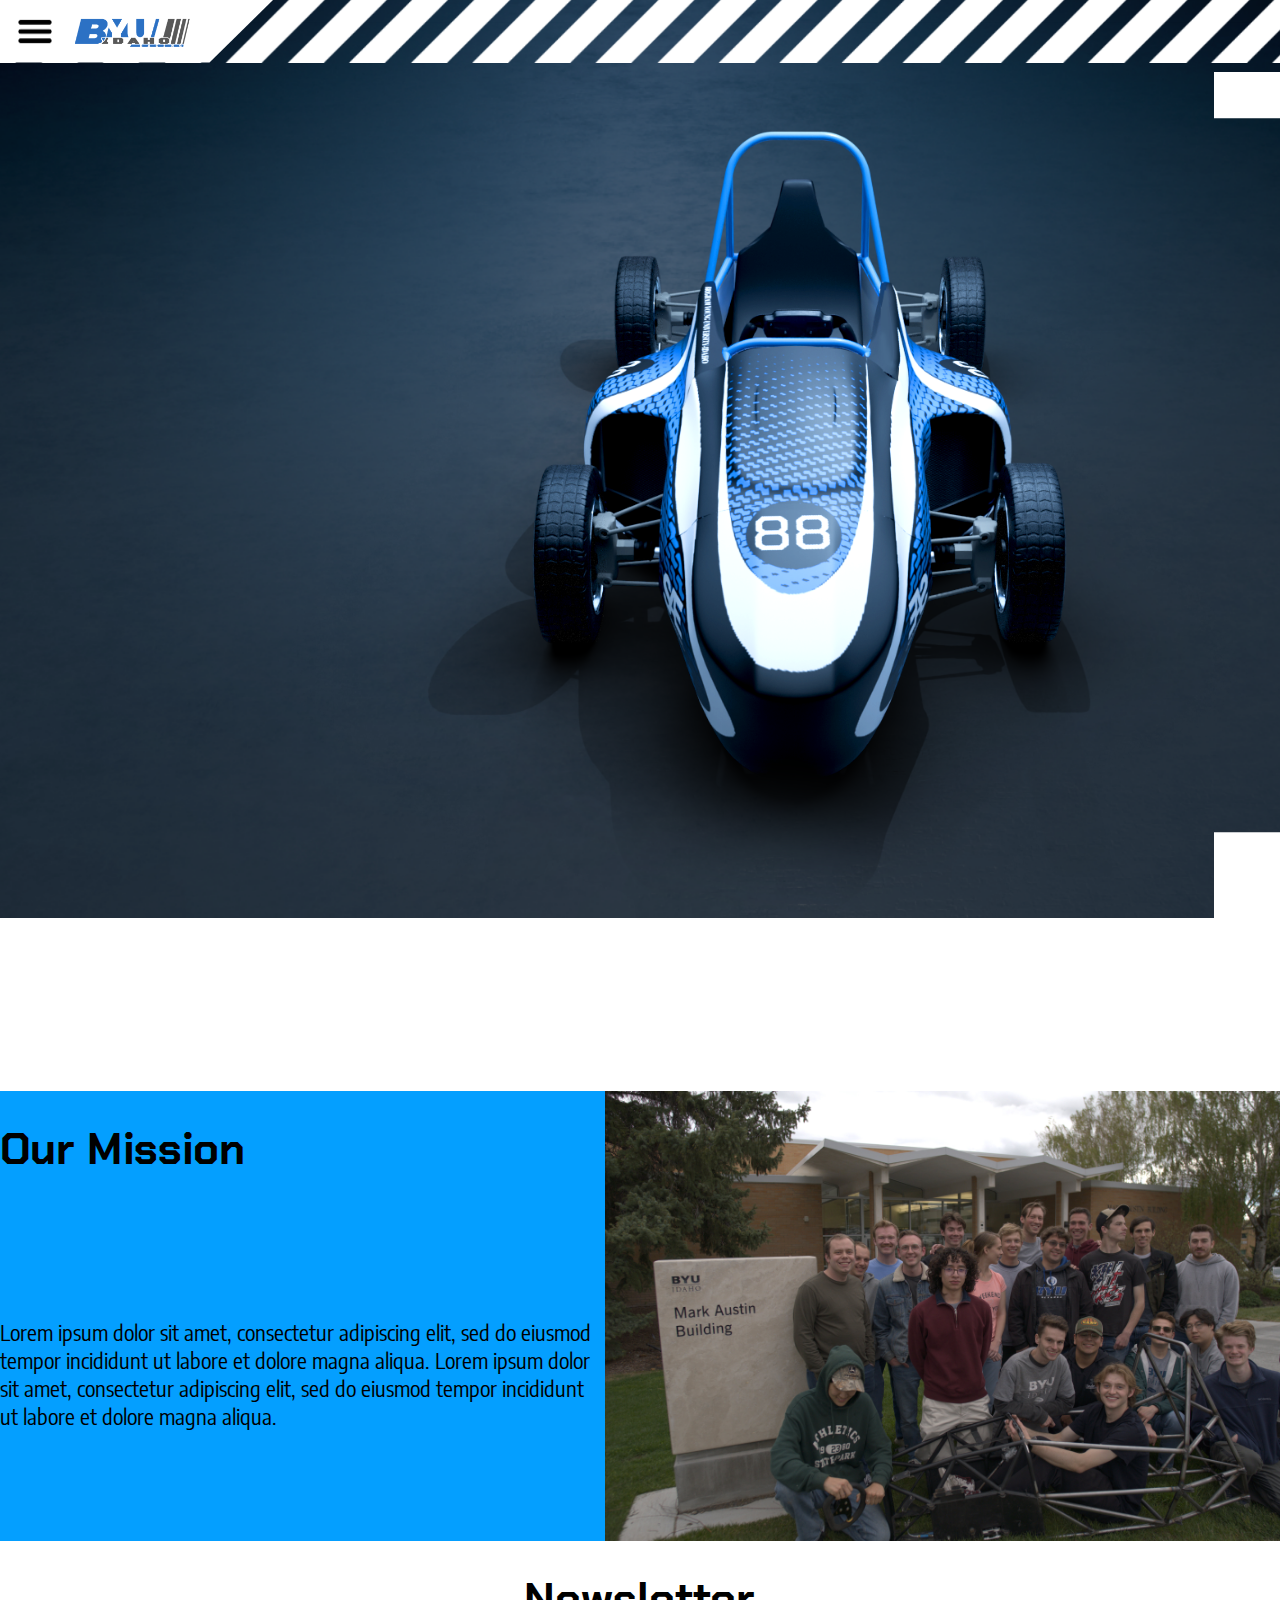
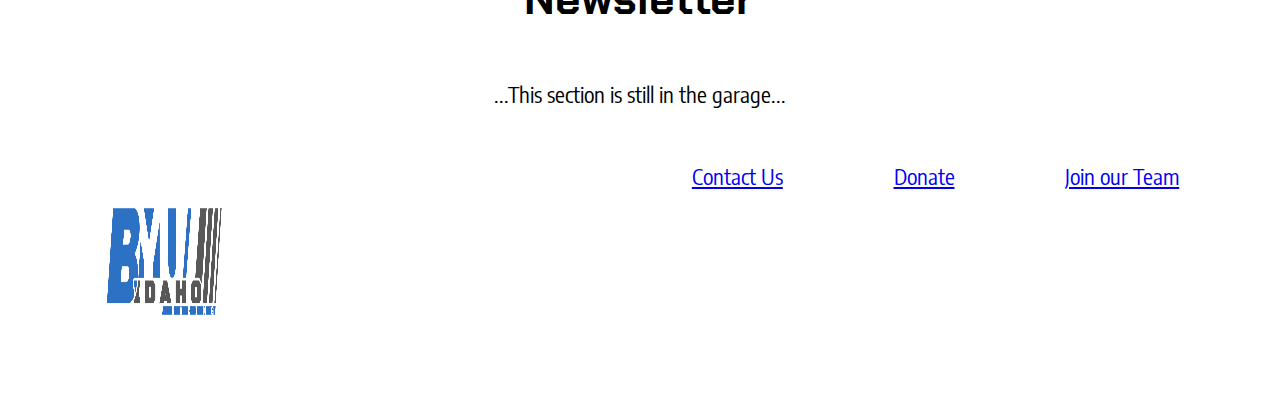
==== formula_racing-main/formula_racing-main/index.html @ cc1247b5 "Add files via upload" ====
<!DOCTYPE html>
<html lang="en">
<head>
    <meta charset="UTF-8">
    <meta name="viewport" content="width=device-width, initial-scale=1.0">
    <title>BYU-Idaho Racing</title>
    <link rel="stylesheet" type="text/css" href="styles/styles.css">
    <link rel="preconnect" href="https://fonts.googleapis.com">
    <link rel="preconnect" href="https://fonts.gstatic.com" crossorigin>
    <link href="https://fonts.googleapis.com/css2?family=Chakra+Petch:ital,wght@0,300;0,400;0,500;0,600;0,700;1,300;1,400;1,500;1,600;1,700&family=Encode+Sans+Condensed:wght@300&family=Montserrat:ital,wght@0,100..900;1,100..900&display=swap" rel="stylesheet">
</head>
<body>
    <div id="content">
    <header>
        <div class="HeaderBar">
            <img class="menuimg" src="images/Hamburger_icon.svg.png" alt="Menu">
            <img class="logo" src="images/BYU_Idaho_Racing_Logo_V2.webp" alt="BYU-Idaho Racing Logo">
        </div>
    </header>
    <div id="CarAnim"><div class=titlecontainer><h1>BYU IDAHO RACING</h1></div></div>
    <div class="AnimBars"></div>
    <div class="AnimBars2"></div>
    <div id="hero">
        
        <div id="hero-box">
            <img id="car-img" src="images/carrender.png" alt="BYU-I Car">    
        </div>
        <section class="AboutUs">
            <h2 class="aboutus_home">
                ABOUT US 
            </h2>
            <p class="aboutus_home_msg">
                Lorem ipsum dolor sit amet, consectetur adipiscing elit, sed do eiusmod tempor incididunt ut labore et dolore magna aliqua. 
            </p>
            <p class="aboutus_home_msg">
                Lorem ipsum dolor sit amet, consectetur adipiscing elit, sed do eiusmod tempor incididunt ut labore et dolore magna aliqua. 
            </p>
        </section>
    </div>
    <main class="home_display">
        <section class="mission">
            <h1 class="mission_h1">Our Mission</h1>
            <img class="teamphoto" src="images/teamphoto.jpg" alt="Team Picture ">
            <p class="mission_msg">Lorem ipsum dolor sit amet, consectetur adipiscing elit, sed do eiusmod tempor incididunt ut labore et dolore magna aliqua. Lorem ipsum dolor sit amet, consectetur adipiscing elit, sed do eiusmod tempor incididunt ut labore et dolore magna aliqua.</p>
        </section>
        <section class="newsletter">
            <h1 class="newsletter_h1">Newsletter</h1>
            <p class="newsletter_msg">...This section is still in the garage...</p>
        </section>
    </main>
    <footer>
        <img class="logo" src="images/BYU_Idaho_Racing_Logo_V2.webp" alt="BYU-Idaho Racing Logo">
        <p>&copy; 2024</p>
        <div class="social">
            <a href="https://www.instagram.com/byui.formula.racing/">
                <img class="socials" src="images/insta_icon.png" target="_blank" alt="Instagram Icon">
            </a>
        </div>
        <p><a href="#">Contact Us</a></p>
        <p><a href="#">Donate</a></p>
        <p><a href="#">Join our Team</a></p>

    </footer>
    </div>
</body>
</html>
---- formula_racing-main/formula_racing-main/styles/styles.css ----
@import url('https://fonts.googleapis.com/css2?family=Chakra+Petch:ital,wght@0,300;0,400;0,500;0,600;0,700;1,300;1,400;1,500;1,600;1,700&family=Encode+Sans+Condensed:wght@300&family=Montserrat:ital,wght@0,100..900;1,100..900&display=swap');

#content{
    --heading-font: "Chakra Petch" ;
    --paragraph-font: "Encode Sans Condensed", Montserrat;
    font-size: 22px;
    color: white;
    margin: 0;
    padding: 0;



}
html{
    overflow-y: hidden;
    animation: scrollprevent 1.5s linear forwards;
    animation-delay: 1s;
    overflow-x: hidden;
}
/* #content:root{
    --heading-font: static("Chakra Petch") ;
    --paragraph-font: static("Encode Sans Condensed"), Montserrat;
    font-size: 22px;
} */
/* p{
    --paragraph-font: static("Encode Sans Condensed"), Montserrat; 
} */
body{
    margin: 0;
    padding: 0;
    font-family: "Encode Sans Condensed", Montserrat;
    background-color: rgb(255, 255, 255) ;
    max-width: 100vw;

}
h1, h2, h3, h4{
    font-family: "Chakra Petch" ;
}
header{
    position: fixed;
    background-image: url("BannerBackground.png"); 
    width: 101%; height: 62.5px;

    background-size: auto 101%;

    background-position: bottom 0px right -62.5px;
    height: 62.5px;
    width: 100vw;
    top: 0px;
    z-index: 10;
    background-color: rgba(7, 43, 82, 0);
    animation: colorIn 1s forwards;
}
@keyframes colorIn{
    100%{
        background-color: rgba(7, 43, 82, 1);
    }
}
.logo{
    width: 126px;
    margin-top: -2px;
    margin-left: 10px;
}
.menuimg{
    width: 37.5px;
    margin-bottom: 18.5px;
    margin-left: 16px;

}

.HeaderBar{
clip-path: polygon(0px 0px, 273px 0px, 209.5px 62.5px, 0px 62.5px);
background-color: rgb(255, 255, 255);
}

#CarAnim{
    background-color: rgb(255, 255, 255);
    top: 8vh;
    width: 174vh;
    height: 103vh;
    right: -1500px;
    position: fixed;
    z-index: 4;
    clip-path: polygon(0% 0%, 100% 0%, 100% 92%, -50% 92%, 0% 82%, 
    7vw 82%, 10vw 77%, 80% 77%, 90% 59%, 90% 23%, 80% 5%, 0% 5%);
    animation: slideTop 1.5s forwards;
    animation-delay: 1s;
    overflow-x:hidden;
    overflow-y: hidden;
}
.titlecontainer{
    width: 584px;
    height: 37px;
    margin-top: 79vh;
    margin-left: 11vw;
    font-family: Chakra Petch;
    text-align: center;
    padding: 0px;
    color: rgba(7, 43, 82, 1);
    font-size: 3vh;
    letter-spacing: 0.65vw;
}

@keyframes slideTop{
    100% {
        transform: translateX(-1500px);
        position: absolute;
          }
        }
@keyframes scrollprevent{
    100%{
    overflow-y: visible;
    }
}



.AnimBars{
    position:absolute;
    z-index: 3;
    top: -13.2vh;
    left: 0px;
    width: 100vw;
    height: 13.2vh;
    background-color: white;
    animation: slideUp 1s forwards;
}
@keyframes slideUp{
    100% {
        transform: translateY(13.2vh);
          }
        }


.AnimBars2{
    position: absolute;
    z-index: 3;
    top: 102.4vh;
    left: 0px;
    width: 100vw;
    height: 10.5vh;
    background-color: white;


animation: slideDown 1s forwards;
}

@keyframes slideDown{
    100% {
        transform: translateY(-10vh);
          }
        }
#hero{
    display: grid;
    grid-template-columns: repeat(3,1fr);
    background-color: rgb(255, 255, 255);
    width: 100vw;
    height: 102vh;
    overflow: hidden;
    background-image: url(WebsiteRenderBackground.png);
    background-size: auto 145%;
    background-position: center;
    background-repeat: no-repeat;
}

#hero-box{
    width: 100vw;
    height: 102vh;
    z-index: 2;
    position: absolute;
    text-align: center;
}
.AboutUs{
    margin-right: 4vw;
    margin-left: 4vw;
    animation: FadeIn 2.5s forwards;
    animation-delay: 1s;
    opacity: 0%;
}
@keyframes FadeIn{
    100%{
        opacity: 100%;
    }
}

#car-img{
    margin-top: 20px;
    width: 175vh;
    height: 100vh;
    left: 40px;
    animation: shrinkcar 1.5s forwards;
    animation-delay: 1s;
}
@keyframes shrinkcar{
    100%{
        transform: scale(0.8,0.8) translateY(-4vh);
    }
}
#background-img{
    width: 100%;
    height: 107vh;
    z-index: 1;
}
.aboutus_home{
    grid-column: 1/2 ;
    margin-top: 200px;
}
.home_display{
    margin-top: 200px;
    /* display: grid; */
    /* grid-template-rows: repeat(2, 1fr); */
}
.mission{
    margin-top: -27px;
    background-color: #049fff;
    grid-row: 1/2;
    display: grid;
    grid-template-columns: repeat(2, 1fr);
}
.mission_h1{
    grid-row: 1/2;
}
.mission_msg{
    grid-row: 2/3;
}
.mission_h1, .mission_msg{
    color: black;
    grid-column: 1/2;
}
.teamphoto{
    grid-row: 1/3;
    height: 450px;
    width: auto;
    margin-left: auto;
    /* margin-right: auto; */
}
.newsletter{
    background-color: white;
    grid-row: 2/3;
    display: grid;
    grid-template-columns: repeat(3, 1fr);
}
.newsletter_h1{
    color: black;
    grid-column: 2/3;
    text-align: center;
}
.newsletter_msg{
    color: black;
    grid-column: 2/3;
    grid-row: 2/3;
    text-align: center;
}
footer{
    background-image: url(images/WebsiteRenderBackground.png);
    height: 30vh;
    display: flex;
    flex-direction: row;
    justify-content: space-evenly;
}
footer p{
    padding: 10px;
}
.socials{
    width: 100px;
    height: 100px;  
}
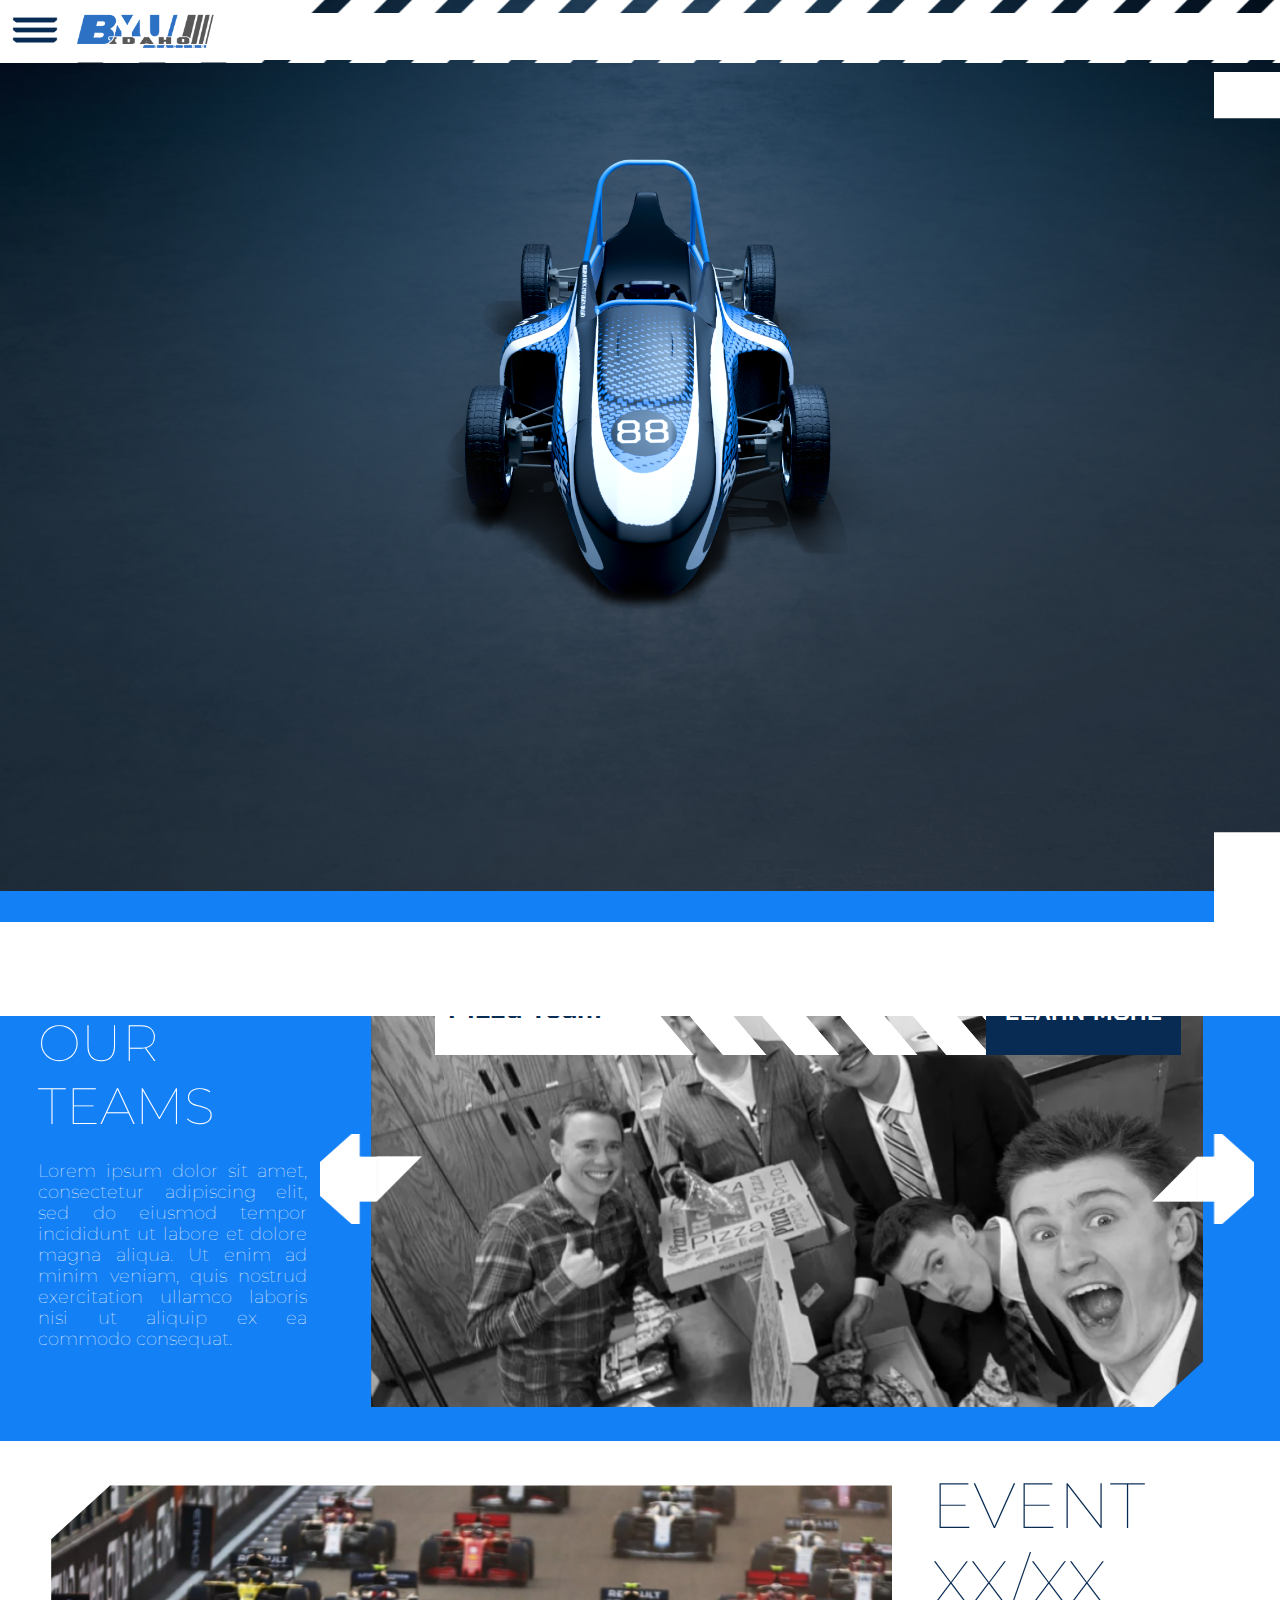
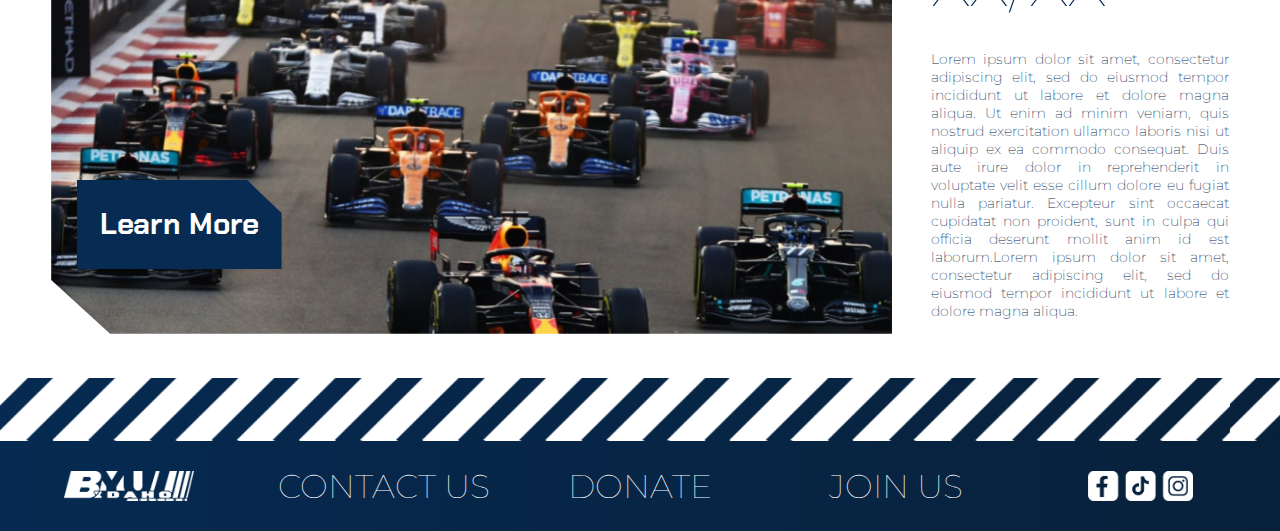
==== commit 929017a4: "Add files via upload" ====
--- a/formula_racing-main/formula_racing-main/index.html
+++ b/formula_racing-main/formula_racing-main/index.html
@@ -12,31 +12,175 @@
 <body>
     <div id="content">
     <header>
+        <div id="mySidenav" class="sidenav">
+                <a href="javascript:void(0)" class="closebtn" onclick = "closeNav()">&times;</a>
+                <div class="navMain">
+                <div class="navcontainer">
+                    <a class="navbutton" href="aboutus.html">ABOUT US</a>
+                    <a class="navbutton" href="team.html">MEET OUR TEAM</a>
+                    <a class="navbutton" href="media.html">MEDIA AND EVENT</a>
+                    <a class="navbutton" href="contact.html">CONTACT & FAQS</a>
+                </div>
+                
+            </div>
+        </div>
+        <span class="menuicon" style="font-size:30px;cursor:pointer" onclick="openNav()"><img class="navicon" src="images/Hamburger_icon.svg.png" alt=""></span>
+
+        <script>
+            window.onbeforeunload = function () {
+                window.scrollTo(0, 0);
+            }
+
+            function openNav() {
+                document.getElementById("mySidenav").style.width = "100%";
+                document.body.style.backgroundColor = "rgba(7,43,82,0.4)";
+            }
+
+            /* Set the width of the side navigation to 0 and the left margin of the page content to 0, and the background color of body to white */
+            function closeNav() {
+                document.getElementById("mySidenav").style.width = "0";
+                document.body.style.backgroundColor = "white";
+            }
+
+            let slideIndex = 1;
+            showSlides(slideIndex);
+
+            function plusSlides(n) {
+            showSlides(slideIndex += n);
+            }
+
+            function currentSlide(n) {
+            showSlides(slideIndex = n);
+            }
+
+            function showSlides(n) {
+            let i;
+            let slides = document.getElementsByClassName("MySlides");
+            let dots = document.getElementsByClassName("dot");
+            if (n > slides.length) {slideIndex = 1}    
+            if (n < 1) {slideIndex = slides.length}
+            for (i = 0; i < slides.length; i++) {
+                slides[i].style.display = "none";  
+            }
+            for (i = 0; i < dots.length; i++) {
+                dots[i].className = dots[i].className.replace(" active", "");
+            }
+            slides[slideIndex-1].style.display = "block";  
+            dots[slideIndex-1].className += " active";
+            }
+
+            
+        </script>
         <div class="HeaderBar">
-            <img class="menuimg" src="images/Hamburger_icon.svg.png" alt="Menu">
-            <img class="logo" src="images/BYU_Idaho_Racing_Logo_V2.webp" alt="BYU-Idaho Racing Logo">
+            <a href="index.html" id="logo_link">
+                <img class="logo" src="images/BYU_Idaho_Racing_Logo_V2.webp" alt="BYU-Idaho Racing Logo">
+            </a>
         </div>
     </header>
+    <div class="headerbottom"></div>
+    
     <div id="CarAnim"><div class=titlecontainer><h1>BYU IDAHO RACING</h1></div></div>
     <div class="AnimBars"></div>
     <div class="AnimBars2"></div>
-    <div id="hero">
-        
+
+    <div id="hero">            
         <div id="hero-box">
+            <div id="car-imgContainer">         
+                <section id="CarHover">
+                    <h2 class="ChassisHeader">VIKING-I CHASSIS</h2>
+                <p class="CarHoverText">
+                    Check out the groundbreaking Viking-I Chassis design created by students here at BYU-Idaho.
+                </p>
+                <a class="LearnMoreChassis" href="#">LEARN MORE</a>
+            </section>
             <img id="car-img" src="images/carrender.png" alt="BYU-I Car">    
-        </div>
-        <section class="AboutUs">
+        </div>  
+        </div>
+        <section id="Aboutus">
             <h2 class="aboutus_home">
                 ABOUT US 
             </h2>
             <p class="aboutus_home_msg">
-                Lorem ipsum dolor sit amet, consectetur adipiscing elit, sed do eiusmod tempor incididunt ut labore et dolore magna aliqua. 
+                Lorem ipsum dolor sit amet, consectetur adipiscing elit, 
+                sed do eiusmod tempor incididunt ut labore et dolore magna aliqua. 
+                Ut enim ad minim veniam, quis nostrud exercitation ullamco laboris 
+                nisi ut aliquip ex ea commodo consequat. Duis aute irure dolor in
+                 reprehenderit in voluptate velit esse cillum dolore eu fugiat nulla pariatur. 
+                 Excepteur sint occaecat cupidatat non proident, sunt in culpa qui officia
+                  deserunt mollit anim id est laborum. 
             </p>
-            <p class="aboutus_home_msg">
-                Lorem ipsum dolor sit amet, consectetur adipiscing elit, sed do eiusmod tempor incididunt ut labore et dolore magna aliqua. 
+        </section>
+    </div>
+
+    <div class="TeamHolder">
+        <div class="TeamText">
+            <h2>
+                MEET OUR TEAMS
+            </h2>
+            <p>
+                Lorem ipsum dolor sit amet, consectetur adipiscing elit, 
+                sed do eiusmod tempor incididunt ut labore et dolore magna aliqua. 
+                Ut enim ad minim veniam, quis nostrud exercitation ullamco laboris 
+                nisi ut aliquip ex ea commodo consequat.
             </p>
-        </section>
-    </div>
+        </div>
+        <div class="ArrowContainer">
+            <a onclick="plusSlides(1)" class="NextArrow">
+            </a>
+            <a onclick="plusSlides(-1)" class="PrevArrow">
+                
+            </a>
+    </div>
+        <section class="CarouselTeam">
+            <div class="CarouselContainer">
+            
+                    <div class="MySlides fade">
+                        <div class="TeamContainer">
+                        <div class="TeamHeader"><h3>
+                            Pizza Team
+                        </h3>
+                    </div>
+                        <a class="LearnTeam" href="#">
+                            LEARN MORE
+                        </a>
+                        <img src="images/Pizza Team.png" id="PizzaTeam" alt="PizzaTeam">
+                        </div>
+                    </div>
+
+                    
+                    <div class="MySlides fade">
+                        <div class="TeamContainer">
+                        <div class="TeamHeader"><h3>
+                            Team 2
+                        </h3>
+                    </div>
+                        <a class="LearnTeam" href="#">
+                            LEARN MORE
+                        </a>
+                        
+                        </div>
+                    </div>
+
+                    
+                    <div class="MySlides fade">
+                        <div class="TeamContainer">
+                        <div class="TeamHeader"><h3>
+                            Team 3
+                        </h3>
+                    </div>
+                        <a class="LearnTeam" href="#">
+                            LEARN MORE
+                        </a>
+                        
+                        </div>
+                    </div>
+
+                </div>
+        </section>
+    </div>
+
+
+<!--
     <main class="home_display">
         <section class="mission">
             <h1 class="mission_h1">Our Mission</h1>
@@ -49,18 +193,54 @@
         </section>
     </main>
     <footer>
-        <img class="logo" src="images/BYU_Idaho_Racing_Logo_V2.webp" alt="BYU-Idaho Racing Logo">
+        <a href="index.html">
+            <img class="logo" src="images/WhiteLogo.png" alt="BYU-Idaho Racing Logo">
+        </a>
         <p>&copy; 2024</p>
-        <div class="social">
-            <a href="https://www.instagram.com/byui.formula.racing/">
-                <img class="socials" src="images/insta_icon.png" target="_blank" alt="Instagram Icon">
-            </a>
-        </div>
-        <p><a href="#">Contact Us</a></p>
-        <p><a href="#">Donate</a></p>
-        <p><a href="#">Join our Team</a></p>
+        <div class="ftr_logo">
+            <a href="https://www.instagram.com/byui.formula.racing/" target="_blank">
+                <img class="socials" src="images/insta_icon.png"  alt="Instagram Icon">
+            </a>
+        </div>
+        <p><a href="contact.html">Contact Us</a></p>
+        <p><a href="team.html">Join our Team</a></p>
 
     </footer>
     </div>
+    -->
+
+<section class="Event">
+    <div class="EventHero">
+        <a href="#" class="LearnMoreEvent">
+            Learn More
+        </a>
+    </div>
+    <div class="EventText">
+        <h2>
+            EVENT
+            <br>
+            XX/XX
+        </h2>
+        <p>
+            Lorem ipsum dolor sit amet, consectetur adipiscing elit, sed do eiusmod tempor incididunt ut labore et dolore magna 
+            aliqua. Ut enim ad minim veniam, quis nostrud exercitation ullamco laboris nisi ut aliquip ex ea commodo consequat. 
+            Duis aute irure dolor in reprehenderit in voluptate velit esse cillum dolore eu fugiat nulla pariatur. Excepteur
+             sint occaecat cupidatat non proident, sunt in culpa qui officia deserunt mollit anim id est laborum.Lorem ipsum
+              dolor sit amet, consectetur adipiscing elit, sed do eiusmod tempor incididunt ut labore et dolore magna aliqua.
+        </p>
+    </div>
+</section>
+
+
+<footer>
+    <div class="FooterTop"></div>
+<div class="LogoFooter"></div>
+<a href="#" class="FooterItem">CONTACT US</a>
+<a href="#" class="FooterItem">DONATE</a>
+<a href="#" class="FooterItem">JOIN US</a>
+<a href="#" class="Socials"></a>
+</footer>
+
+</div>
 </body>
 </html>--- a/formula_racing-main/formula_racing-main/styles/styles.css
+++ b/formula_racing-main/formula_racing-main/styles/styles.css
@@ -7,9 +7,6 @@
     color: white;
     margin: 0;
     padding: 0;
-
-
-
 }
 html{
     overflow-y: hidden;
@@ -17,61 +14,222 @@
     animation-delay: 1s;
     overflow-x: hidden;
 }
-/* #content:root{
-    --heading-font: static("Chakra Petch") ;
-    --paragraph-font: static("Encode Sans Condensed"), Montserrat;
-    font-size: 22px;
-} */
-/* p{
-    --paragraph-font: static("Encode Sans Condensed"), Montserrat; 
-} */
 body{
     margin: 0;
     padding: 0;
     font-family: "Encode Sans Condensed", Montserrat;
-    background-color: rgb(255, 255, 255) ;
     max-width: 100vw;
-
 }
 h1, h2, h3, h4{
     font-family: "Chakra Petch" ;
 }
+.HeaderBar{
+    clip-path: polygon(0px 0px, 233px 0px, 170.5px 62.5px, 0px 62.5px);
+    background-color: rgb(255, 255, 255);
+    }
+
+.LearnMoreChassis{
+    width:13vw;
+    text-align: center;
+    padding-left: 0.8vw;
+    padding-right: 0.8vw;
+    padding-top: 1.5vw;
+    padding-bottom: 1.5vw;
+    margin-left: 3vw;
+    clip-path: polygon(0% 0%, 88% 0%, 126% 100%, 100% 97%, 0% 97%);
+    background-color: white;
+    font-family: Chakra Petch;
+    text-decoration: none;
+    color:#072b52;
+    z-index: 2;
+    font-weight: 1000;
+    font-size: 2vw;
+    position: relative;
+    margin-top: 10vh;
+    display: block;
+}
+
+.ChassisHeader{
+    font-family: Montserrat;
+    font-weight: 100;
+    margin-left: 3vw;
+}
 header{
     position: fixed;
-    background-image: url("BannerBackground.png"); 
-    width: 101%; height: 62.5px;
-
+    background-image: url(BannerBackground.png);
+    width: 100%;
+    height: 62.5px;
     background-size: auto 101%;
 
     background-position: bottom 0px right -62.5px;
-    height: 62.5px;
-    width: 100vw;
     top: 0px;
     z-index: 10;
     background-color: rgba(7, 43, 82, 0);
+
     animation: colorIn 1s forwards;
-}
+
+    display: grid;
+    grid-template-columns: 70px 233px auto;
+}
+
+.headerbottom{
+    width: 100%;
+    height: 47px;
+    animation: headershadow linear forwards;
+    animation-timeline: scroll(y);
+    
+    position: fixed;
+    margin-left: 0px;
+    margin-top: 12.5px;
+    background-color: white;
+    z-index: 9;
+}
+
+.CarHoverText{
+    margin-left: 3vw;
+    width: 25vw;
+}
+#CarHover{
+    width: 0vw;
+    height: 50vh;
+    background-color:#1480f5;
+    margin-top: 13vh;
+    margin-left: 2vw;
+    transition: 1s ease;
+    overflow: hidden;
+    box-shadow: 10px 0px 30px #000000;
+    font-family: Montserrat;
+    font-weight: 100;
+    text-align: justify;
+    text-justify: inter-word;
+    box-sizing: border-box;
+}
+
+#car-imgContainer:hover #CarHover{
+    width: 45vw;
+   
+}
+
+
+
+
+@keyframes headershadow{
+    5%{
+    box-shadow: 0px 5px 98px black;
+    height: 40px
+    }
+    100%{
+    box-shadow: 0px 5px 98px black;
+    height: 40px 
+    }
+}
+
+.headerbottom-scrolled {
+    transform: translateY(-20px); /* Moves the header up slightly */
+  }
 @keyframes colorIn{
-    100%{
-        background-color: rgba(7, 43, 82, 1);
+    100%{background-color: #072b52;
     }
 }
 .logo{
-    width: 126px;
-    margin-top: -2px;
-    margin-left: 10px;
-}
-.menuimg{
-    width: 37.5px;
-    margin-bottom: 18.5px;
-    margin-left: 16px;
-
-}
-
-.HeaderBar{
-clip-path: polygon(0px 0px, 273px 0px, 209.5px 62.5px, 0px 62.5px);
-background-color: rgb(255, 255, 255);
-}
+    grid-column: 2/3;
+    width: 150px; /*Change to a relative value*/
+    margin-top: -10px;
+}
+span{
+    grid-column: 1/2;
+    margin-top: 10px;
+}
+.menuicon{
+    background-color: white;
+    margin-top: 0px;
+    padding: 9.5px;
+    height: 62.5px;
+    box-sizing: border-box;
+}
+/* SIDEBAR NAVIGATION WITH OPACITY */
+
+.navicon{
+    width: 50px;
+    height: 40px;
+}
+
+.sidenav {
+    height: 100%; /* 100% Full-height */
+    width: 0;
+    position: fixed; /* Stay in place */
+    z-index: 1; /* Stay on top */
+    top: 0; /* Stay at the top */
+    left: 0;
+    background-image: linear-gradient(to right, rgba(0,0,0,0.5), rgba(0,0,0,0));
+    overflow-x: hidden; /* Disable horizontal scroll */
+    padding-top: 60px; /* Place content 60px from the top */
+    transition: 0.5s; /* 0.5 second transition effect to slide in the sidenav */
+    right: 25px;
+    font-size: 36px;
+    margin-left: 0px;
+}
+
+.navMain{
+    width: 250px; 
+    height: 100%; /* 100% Full-height */
+    background-color: white;
+    box-shadow: 11px -75px 98px black;
+    transition: 5s ease-in; /* 0.5 second transition effect to slide in the sidenav */
+    
+}
+
+  
+  /* The navigation menu links */
+  .navbutton {
+    padding: 8px 8px 8px 32px;
+    text-decoration: none;
+    font-size: 25px;
+    color: rgba(7, 43, 82, 1);
+    display: block;
+    transition: 0.3s;
+    clip-path: polygon(0% 0%, 100% 0%, 100% 82%, 96% 97%, 0% 97%);
+    background-color: white;
+    height: 41px;
+    width: 211px;
+    margin-left: 0px;
+    font-family: Chakra Petch;
+}
+.navcontainer{
+    background-color: rgba(7, 43, 82, 1);
+}
+  /* When you mouse over the navigation links, change their color */
+  .navbutton:hover {
+    color: white;
+    background-color: rgba(7, 43, 82, 1);
+}
+  
+  /* Position and style the close button (top right corner) */
+  .sidenav .closebtn {
+    top: 0;
+
+}
+
+
+
+.closebtn{
+top: 0;
+left: 0px;
+width: 251px;
+height: 100px;
+background-color: white;
+text-decoration: none;
+box-sizing: border-box;
+padding-left: 30px;
+font-size: 50px;
+color: rgba(7, 43, 82, 1);
+position: absolute;
+}
+
+.closebtn:hover{
+font-weight: 1000;
+}
+/* ANIMATION FOR HERO IMG */
 
 #CarAnim{
     background-color: rgb(255, 255, 255);
@@ -80,7 +238,7 @@
     height: 103vh;
     right: -1500px;
     position: fixed;
-    z-index: 4;
+    z-index: 6;
     clip-path: polygon(0% 0%, 100% 0%, 100% 92%, -50% 92%, 0% 82%, 
     7vw 82%, 10vw 77%, 80% 77%, 90% 59%, 90% 23%, 80% 5%, 0% 5%);
     animation: slideTop 1.5s forwards;
@@ -88,11 +246,12 @@
     overflow-x:hidden;
     overflow-y: hidden;
 }
+
 .titlecontainer{
     width: 584px;
     height: 37px;
     margin-top: 79vh;
-    margin-left: 11vw;
+    margin-left: 18.5vw;
     font-family: Chakra Petch;
     text-align: center;
     padding: 0px;
@@ -113,11 +272,9 @@
     }
 }
 
-
-
 .AnimBars{
     position:absolute;
-    z-index: 3;
+    z-index: 5;
     top: -13.2vh;
     left: 0px;
     width: 100vw;
@@ -129,27 +286,24 @@
     100% {
         transform: translateY(13.2vh);
           }
-        }
-
-
+}
 .AnimBars2{
     position: absolute;
-    z-index: 3;
+    z-index: 5;
     top: 102.4vh;
     left: 0px;
     width: 100vw;
     height: 10.5vh;
     background-color: white;
-
-
-animation: slideDown 1s forwards;
-}
-
+    animation: slideDown 1s forwards;
+}
 @keyframes slideDown{
     100% {
         transform: translateY(-10vh);
-          }
-        }
+    }
+}
+
+
 #hero{
     display: grid;
     grid-template-columns: repeat(3,1fr);
@@ -158,85 +312,105 @@
     height: 102vh;
     overflow: hidden;
     background-image: url(WebsiteRenderBackground.png);
+    /* margin-top: -100px; */
     background-size: auto 145%;
     background-position: center;
     background-repeat: no-repeat;
 }
-
 #hero-box{
     width: 100vw;
     height: 102vh;
-    z-index: 2;
+    z-index: 1;
     position: absolute;
     text-align: center;
 }
-.AboutUs{
-    margin-right: 4vw;
+/* #car-img, #background-img{
+    position: absolute;
+} */
+#car-imgContainer{
+    margin-top: 11.5vh;
+    width: 65vw;
+    height: 85.5vh;
+    margin-left: 26.5vw;
+    animation: shrinkcar 1.5s forwards;
+    animation-delay: 1s;
+    overflow: hidden;
+    border-left: 1vw solid transparent;
+    transition: 0s;
+    transition-delay: 10s;
+    position: relative;
+}
+
+#car-imgContainer:hover #car-img{
+    border-left: 25vw solid transparent;
+
+}
+#car-img{
+    margin-top: -71vh;
+    margin-left: -20vw;
+    width: 84.6vw;
+    transition: 1s ease;
+    border-left:0.1vw solid transparent;
+}
+@keyframes shrinkcar{
+    100%{
+        transform: scale(0.85,0.85) translateY(-4vh) translateX(2vw);
+    }
+}
+#Aboutus{
+    width: 28vw;
     margin-left: 4vw;
     animation: FadeIn 2.5s forwards;
     animation-delay: 1s;
     opacity: 0%;
+    position: relative;
+    text-align: justify;
+    text-justify: inter-word;
+    font-family: montserrat;
+    font-weight: 100;
+    margin-top: -7vh;
 }
 @keyframes FadeIn{
     100%{
         opacity: 100%;
     }
 }
-
-#car-img{
-    margin-top: 20px;
-    width: 175vh;
-    height: 100vh;
-    left: 40px;
-    animation: shrinkcar 1.5s forwards;
-    animation-delay: 1s;
-}
-@keyframes shrinkcar{
-    100%{
-        transform: scale(0.8,0.8) translateY(-4vh);
-    }
-}
-#background-img{
-    width: 100%;
-    height: 107vh;
-    z-index: 1;
-}
 .aboutus_home{
     grid-column: 1/2 ;
     margin-top: 200px;
+    text-align: justify;
+    text-justify: inter-word;
+    font-family: montserrat;
+    font-weight: 100;
 }
 .home_display{
-    margin-top: 200px;
-    /* display: grid; */
-    /* grid-template-rows: repeat(2, 1fr); */
-}
-.mission{
+    background-image: linear-gradient(#072b52, white);
+}
+/* .mission{
     margin-top: -27px;
     background-color: #049fff;
     grid-row: 1/2;
-    display: grid;
-    grid-template-columns: repeat(2, 1fr);
-}
-.mission_h1{
+} */
+/* .mission_h1{
     grid-row: 1/2;
 }
 .mission_msg{
     grid-row: 2/3;
-}
+} */
 .mission_h1, .mission_msg{
     color: black;
-    grid-column: 1/2;
+    /* grid-column: 1/2; */
 }
 .teamphoto{
-    grid-row: 1/3;
-    height: 450px;
+    /* grid-row: 1/3; */
+    float: right;
+    height: 40vh;
     width: auto;
     margin-left: auto;
     /* margin-right: auto; */
 }
 .newsletter{
-    background-color: white;
-    grid-row: 2/3;
+    /* grid-row: 2/3; */
     display: grid;
     grid-template-columns: repeat(3, 1fr);
 }
@@ -252,7 +426,7 @@
     text-align: center;
 }
 footer{
-    background-image: url(images/WebsiteRenderBackground.png);
+    background-image: linear-gradient(white, #072b52);
     height: 30vh;
     display: flex;
     flex-direction: row;
@@ -265,3 +439,299 @@
     width: 100px;
     height: 100px;  
 }
+
+
+.TeamHolder{
+    background-color:#1480f5;
+    width: 100vw;
+    height: 42vw;
+    margin-top: -3vh;
+    display: grid;
+    grid-template-columns: 1fr 3fr;
+    border-bottom: 1vw solid #1480f5;
+    
+}
+.TeamText{
+    height: 100%;
+    grid-column: 1;
+    font-family: Montserrat;
+    font-weight: 100;
+    padding-right: 1vw;
+    padding-top: 1.1vw;
+    padding-left: 3vw;
+    text-align: justify;
+    text-justify: inter-word;
+    box-sizing: border-box;
+}
+
+.TeamText p{
+font-size: 1.4vw;
+margin-top: -1.5vw;
+}
+
+.TeamText h2{
+    font-family: Montserrat;
+    font-weight: 100;
+    text-align: justify;
+    text-justify: inter-word;
+    box-sizing: border-box;
+    font-size: 4vw;
+}
+.CarouselTeam{
+    margin-left: 4vw;
+    margin-top: -34.5vw;
+    grid-column: 2;
+    background-color: rgba(0, 0, 0, 0.456);
+    height: 36vw;
+    width: 65vw;
+    clip-path: polygon(0% 0%, 94% 0%, 100% 10%, 100% 90%, 94% 100%, 0% 100%);
+    overflow: hidden;
+}
+
+.CarouselContainer{
+    margin-top: -3.5vw;
+    width: 195vw;
+    height: 35vw;
+    display: grid;
+    grid-template-columns: 1fr 1fr 1fr;
+}
+
+.TeamHeader{
+    background-image: url(Carouselheader.png);
+    background-size: 100% 100%;
+    background-position: center;
+    background-repeat: no-repeat;
+    color:#072b52;
+    padding-left: 1vw;
+    box-sizing: border-box;
+    padding-top: 1vw;
+    font-size: 1.9vw;
+    grid-column: 1;
+    position: relative;
+    z-index: 2;
+}
+
+.TeamHeader h3{
+margin-top: 0.7vw;
+}
+
+.LearnTeam{
+    box-sizing: border-box;
+    padding-top: 2.2vw;
+    background-color:#072b52;
+    font-family: chakra petch;
+    text-decoration: none;
+    font-size: 1.9vw;
+    display: block;
+    text-align: center;
+    font-weight: 1000;
+    grid-column: 2;
+    clip-path: polygon(0% 0%, 83% 0%, 100% 37%, 100% 100%, 0% 100%);
+    color: white;
+    transition: 0.2s ease;
+}
+
+.LearnTeam:hover{
+    background-color: white;
+    color:rgba(7, 43, 82, 1)
+}
+
+.TeamContainer{
+    margin-left: 5vw;
+    width: 58.3vw;
+    height: 6.5vw;
+    position: relative;
+    z-index: 3;
+    bottom: -5.2vw;
+    display: grid;
+    grid-template-columns: 43vw 1fr;
+    
+}
+
+
+.NextArrow{
+    grid-row: 1;
+    grid-column: 3;
+    background-image: url(NextArrow.png);
+    background-size: 100% 100%;
+    background-position: center;
+    background-repeat: no-repeat;
+    transition: 0.5s ease;
+    cursor: pointer;
+}
+
+.PrevArrow{
+    grid-row: 1;
+    grid-column: 1;
+    background-image: url(PrevArrow.png);
+    background-size: 100% 100%;
+    background-position: center;
+    background-repeat: no-repeat;
+    transition: 0.5s ease;
+    cursor: pointer;
+}
+
+.ArrowContainer{
+    margin-top: 19vw;
+    height: 7vw;
+    display: grid;
+    grid-template-columns: 8vw 57vw 8vw;
+    grid-template-rows: 1fr;
+    position: relative;
+    z-index: 4;
+}
+
+.PrevArrow:hover, .NextArrow:hover{
+    transform: scale(1.1,1.1);
+}
+
+.mySlides {display: none;
+}
+
+.fade {
+    animation-name: fade;
+    animation-duration: 1.5s;
+  }
+  
+  @keyframes fade {
+    from {opacity: .4} 
+    to {opacity: 1}
+  }
+
+  #PizzaTeam{
+    margin-left: -12%;
+    margin-top: -31%;
+    width: 152%;
+
+  }
+
+.Event{
+    padding: 4vw;
+    width: 100%;
+    display: grid;
+    grid-template-columns: 2.5fr 1fr;
+    height: 42vw;
+    box-sizing: border-box;
+}
+
+
+.EventText{
+    color:rgba(7, 43, 82, 1);
+    font-family: Montserrat;
+    font-weight: 200;
+    grid-column: 2;
+    text-align: justify;
+    text-justify: inter-word;
+    font-size: 1.1vw;
+    padding-left: 3vw;
+    box-sizing: border-box;
+}
+
+.EventText h2{
+    font-family: Montserrat;
+    font-weight: 100;
+    font-size: 5vw;
+    margin-top: -2vw;
+}
+
+.EventText p{
+    margin-top: -2vw;
+}
+
+.EventHero{
+    grid-column: 1;
+    margin-top: -0.5vw;
+    clip-path: polygon(0% 12%, 7% 0%, 100% 0%, 100% 100%, 7% 100%, 0% 88%);
+    background-image: url(RacePic.png);
+    background-size: 110%;
+    background-position: center;
+    background-repeat: no-repeat;
+}
+
+.LearnMoreEvent{
+    margin-left: 2vw;
+    margin-top: 23vw;
+    width: 16vw;
+    height: 7vw;
+    box-sizing: border-box;
+    padding-top: 2vw;
+    background-color: #072b52;
+    font-family: chakra petch;
+    text-decoration: none;
+    font-size: 2.3vw;
+    display: block;
+    text-align: center;
+    font-weight: 1000;
+    grid-column: 2;
+    clip-path: polygon(0% 0%, 83% 0%, 100% 37%, 100% 100%, 0% 100%);
+    color: white;
+    transition: 0.2s ease;
+}
+
+.LearnMoreEvent:hover{
+    background-color: white;
+    color:#072b52;
+}
+
+
+
+footer{
+    margin-bottom: -10px;
+    background-image: linear-gradient(to right, rgb(6, 42, 81), rgb(8, 33, 59));
+    padding-top: 0px;
+    grid-template-columns: 1fr 1fr 1fr 1fr 1fr;
+    grid-template-rows: 62.5px 30px 30px 30px;
+    height: 152.5px;
+    display: grid;
+}
+
+.FooterTop{
+    grid-column: 1/6;
+    grid-row: 1;
+    width: 100%;
+    background-image: url(BannerBackground.png);
+    background-size: auto 101%;
+
+    background-position: bottom 0px right 50px;
+}
+
+.FooterItem{
+    grid-row: 3;
+    font-size: 33px;
+    text-decoration: none;
+    margin-top: -5px;
+    text-align: center;
+    font-family: Montserrat;
+    font-weight: 100;
+    text-decoration: none;
+    color: white;
+    transition: 0.5s;
+}
+
+.FooterItem:hover{
+    transform: scale(1.1,1.1);
+}
+
+.LogoFooter{
+    grid-row: 3;
+    grid-column: 1;
+    height: 100%;
+    width: 130px;
+    background-image: url(BYU\ Idaho\ Racing\ Logo\ V2.png);
+    background-size: 100% 100%;
+    background-position: center;
+    background-repeat: no-repeat;
+    margin-left: 5vw;
+}
+.Socials{
+    grid-row: 3;
+    grid-column: 5;
+    height: 100%;
+    width: 105px;
+    background-image: url(SocialIcons.png);
+    background-size: 100% 100%;
+    background-position: center;
+    background-repeat: no-repeat;
+    text-align: center;
+    margin-left: 5vw;
+}